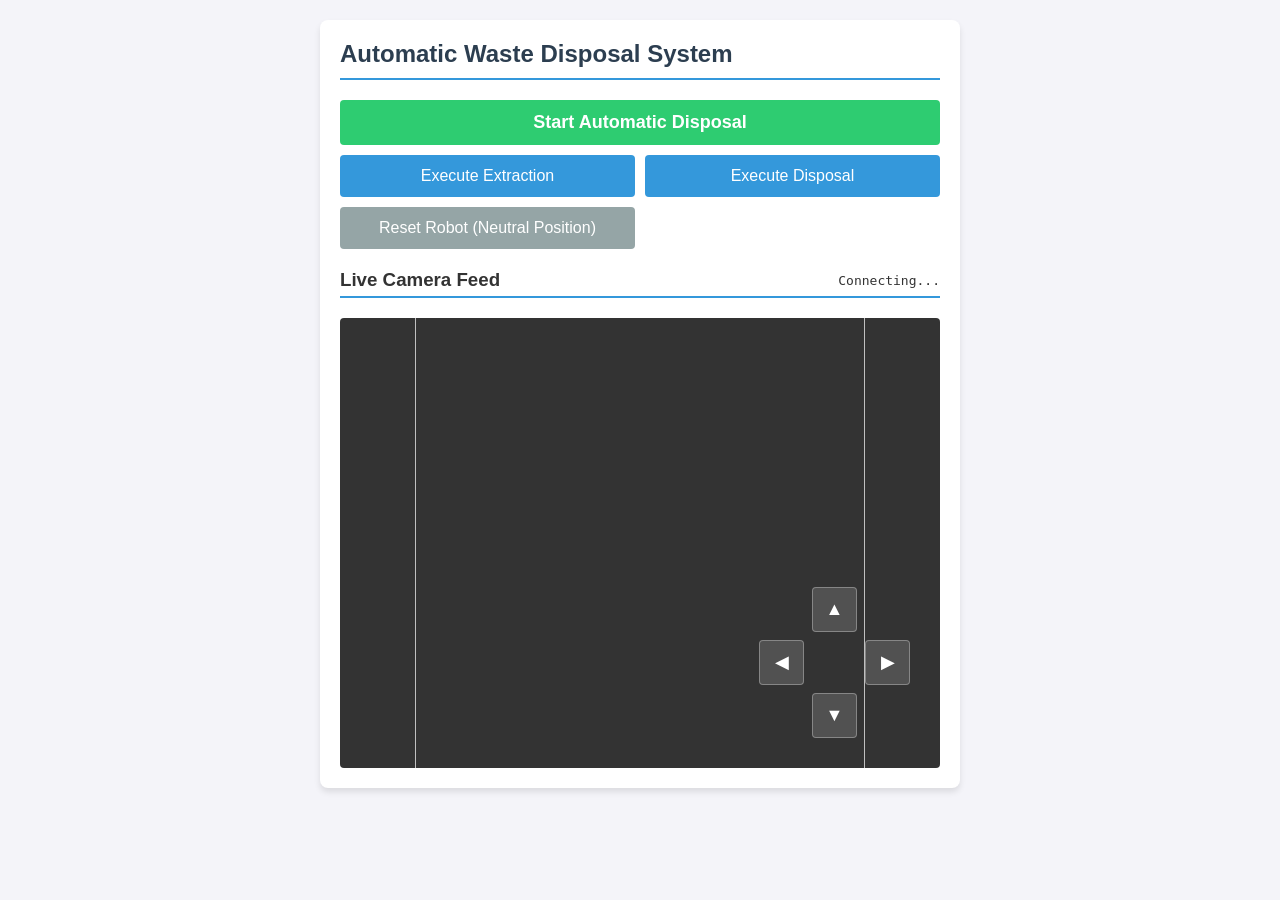
==== final_project/frontend/index.html @ 3cc3830e "Merge branch 'tong/nav' of https://github.com/kvn147/cse481 into kevin/poses" ====
<!DOCTYPE html>
<html>
<head>
  <title>Automatic Waste Disposal</title>
  <script src="https://cdn.jsdelivr.net/npm/roslib/build/roslib.min.js"></script>
  <link rel="stylesheet" href="style.css">
</head>
<body>
  <div class="container">
    <h2>Automatic Waste Disposal System</h2>

    <div class="controls">
      <button class="primary" onclick="executeTask('sequence')">Start Automatic Disposal</button>
      <button onclick="executeTask('extraction')">Execute Extraction</button>
      <button onclick="executeTask('disposal')">Execute Disposal</button>
      <button class="secondary" onclick="executeTask('reset')">Reset Robot (Neutral Position)</button>
    </div>

    <div style="display: flex; justify-content: space-between; align-items: center; margin-top: 20px; border-bottom: 2px solid #3498db; padding-bottom: 5px;">
      <h3 style="margin: 0;">Live Camera Feed</h3>
      <div>
        <span id="status" style="font-family: monospace; margin-left: 5px;">Connecting...</span>
      </div>
    </div>

    <div class="camera-feed" id="video">
        <img src="https://video.kevinn.me/stream?topic=/camera/color/image_raw" style="transform: rotate(90deg);">
        <div class="camera-controls-container">
          <div class="dpad">
            <button class="dpad-button up" onclick="executeTask('camera_up')">▲</button>
            <button class="dpad-button left" onclick="executeTask('camera_left')">◀</button>
            <button class="dpad-button down" onclick="executeTask('camera_down')">▼</button>
            <button class="dpad-button right" onclick="executeTask('camera_right')">▶</button>
          </div>
        </div>
    </div>
    </div>

    <script>
    const ros = new ROSLIB.Ros({
      url: "wss://ros.kevinn.me"
    });

    const taskTopic = new ROSLIB.Topic({
      ros: ros,
      name: "/task_execution",
      messageType: "std_msgs/String"
    });

    const statusText = document.getElementById("status");

    ros.on('connection', () => {
      statusText.innerText = "Connected to Stretch";
      statusText.style.color = "#27ae60";
    });

    ros.on('error', (error) => {
      statusText.innerText = "Error Connecting to Stretch";
      statusText.style.color = "#e74c3c";
    });

    ros.on('close', () => {
      statusText.innerText = "Connection Closed";
      statusText.style.color = "#f39c12";
    });

    function executeTask(taskType) {
      const msg = new ROSLIB.Message({
        data: taskType
      });
      taskTopic.publish(msg);
      statusText.innerText = "Status: Executing " + taskType + "...";
      console.log("Published task:", taskType);
    }
    </script>

</body>
</html>
---- final_project/frontend/style.css ----
body { 
    font-family: 'Segoe UI', Tahoma, Geneva, Verdana, sans-serif; 
    background-color: #f4f4f9; 
    color: #333; 
    margin: 0; 
    padding: 20px; 
    display: flex; 
    flex-direction: column; 
    align-items: center; 
}
.container { 
    background: white; 
    padding: 20px; 
    border-radius: 8px; 
    box-shadow: 0 4px 6px rgba(0,0,0,0.1); 
    width: 100%; 
    max-width: 600px; 
}
h2 { 
    color: #2c3e50; 
    border-bottom: 2px solid #3498db; 
    padding-bottom: 10px; 
    margin-top: 0; 
}
.controls { 
    display: grid; 
    grid-template-columns: 1fr 1fr; 
    gap: 10px; 
    margin-bottom: 20px; 
}
button { 
    padding: 12px; 
    font-size: 16px; 
    border: none; 
    border-radius: 4px; 
    cursor: pointer; 
    transition: background 0.3s, transform 0.1s; 
    background-color: #3498db; 
    color: white; 
}
button:hover { 
    background-color: #2980b9; 
}
button:active {
    transform: translateY(2px);
}
button.secondary { 
    background-color: #95a5a6; 
}
button.secondary:hover { 
    background-color: #7f8c8d; 
}
button.primary { 
    background-color: #2ecc71; 
    grid-column: span 2; 
    font-weight: bold; 
    font-size: 18px;
}
button.primary:hover { 
    background-color: #27ae60; 
}
.camera-feed { 
    width: 100%; 
    aspect-ratio: 4/3; 
    background: #333; 
    display: flex; 
    align-items: center; 
    justify-content: center; 
    margin-top: 20px; 
    border-radius: 4px; 
    color: #fff; 
    font-style: italic;
    overflow: hidden;
    position: relative;
}
.camera-feed img {
    width: 100%;
    height: 100%;
    object-fit: contain;
}

.camera-controls-container {
    position: absolute;
    bottom: 20px;
    right: 20px;
    padding: 10px;
    background: transparent;
    display: flex;
    flex-direction: column;
    align-items: center;
    z-index: 10;
}

.dpad {
    display: grid;
    grid-template-areas: 
        ". up ."
        "left . right"
        ". down .";
    gap: 8px;
}

.dpad-button {
    width: 45px;
    height: 45px;
    padding: 0;
    font-size: 18px;
    display: flex;
    align-items: center;
    justify-content: center;
    background-color: rgba(255, 255, 255, 0.15);
    border: 1px solid rgba(255, 255, 255, 0.3);
    color: white;
}

.dpad-button:hover {
    background-color: rgba(255, 255, 255, 0.4);
    border: 1px solid rgba(255, 255, 255, 0.6);
}

.up { grid-area: up; }
.down { grid-area: down; }
.left { grid-area: left; }
.right { grid-area: right; }
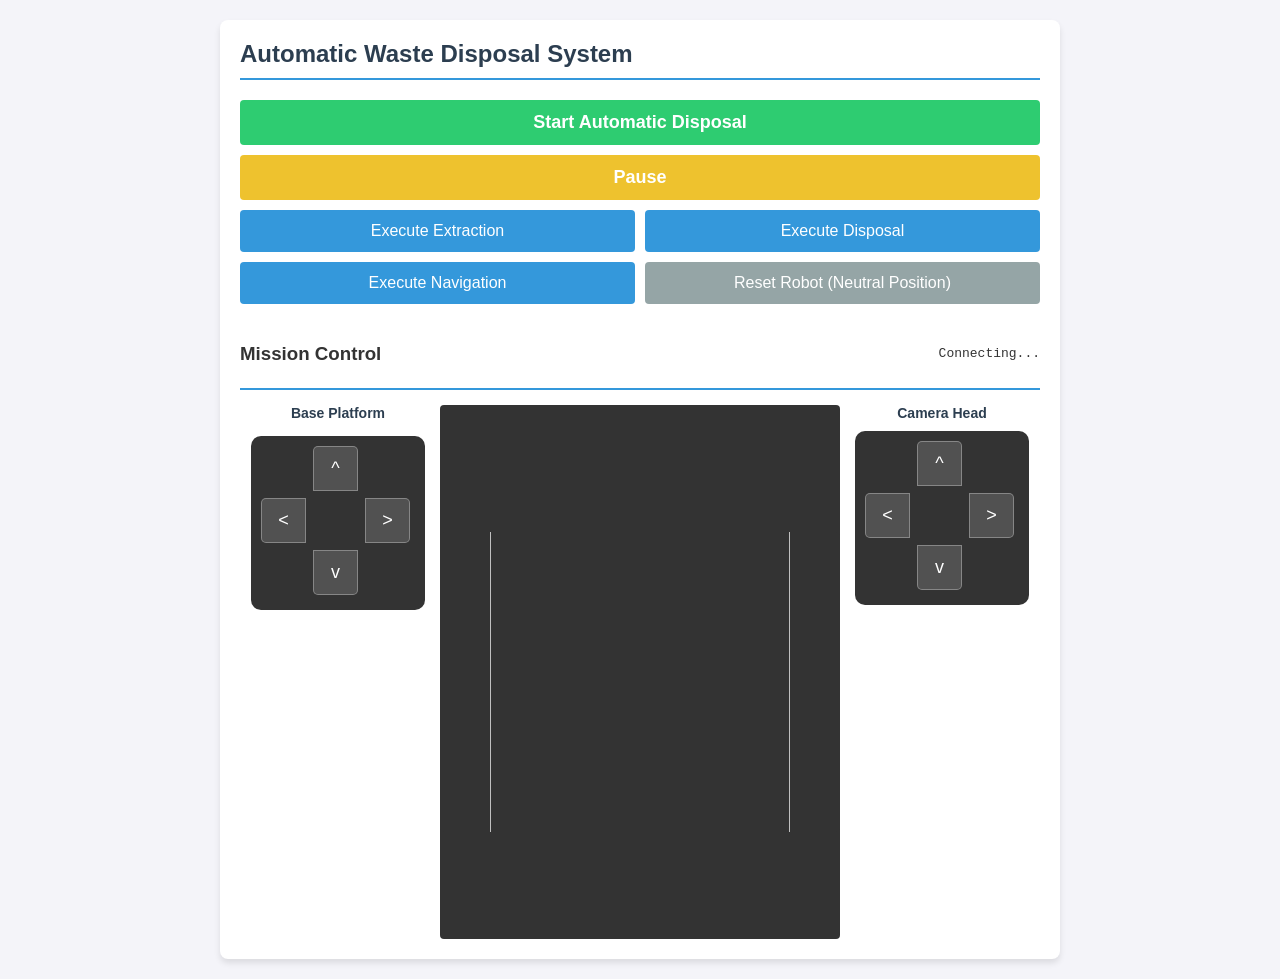
==== commit 6fc5768b: "ui layout" ====
--- a/final_project/frontend/index.html
+++ b/final_project/frontend/index.html
@@ -1,6 +1,7 @@
 <!DOCTYPE html>
 <html>
 <head>
+  <meta charset="UTF-8">
   <title>Automatic Waste Disposal</title>
   <script src="https://cdn.jsdelivr.net/npm/roslib/build/roslib.min.js"></script>
   <link rel="stylesheet" href="style.css">
@@ -11,32 +12,49 @@
 
     <div class="controls">
       <button class="primary" onclick="executeTask('sequence')">Start Automatic Disposal</button>
+      <button class="pause" onclick="executeTask('pause')">Pause</button>
       <button onclick="executeTask('extraction')">Execute Extraction</button>
       <button onclick="executeTask('disposal')">Execute Disposal</button>
+      <button onclick="executeTask('go_to_receptacle')">Execute Navigation</button>
       <button class="secondary" onclick="executeTask('reset')">Reset Robot (Neutral Position)</button>
     </div>
-
+    
     <div style="display: flex; justify-content: space-between; align-items: center; margin-top: 20px; border-bottom: 2px solid #3498db; padding-bottom: 5px;">
-      <h3 style="margin: 0;">Live Camera Feed</h3>
-      <div>
+    <h3>Mission Control</h3>
         <span id="status" style="font-family: monospace; margin-left: 5px;">Connecting...</span>
-      </div>
     </div>
-
-    <div class="camera-feed" id="video">
-        <img src="https://video.kevinn.me/stream?topic=/camera/color/image_raw" style="transform: rotate(90deg);">
-        <div class="camera-controls-container">
+    
+    <div class="teleop-side-by-side">
+      
+      <div class="control-column-left">
+        <h4 style="margin: 0 0 10px 0; font-size: 14px; color: #2c3e50; text-align: center;">Base Platform</h4>
+        <div class="base-controls-wrapper">
           <div class="dpad">
-            <button class="dpad-button up" onclick="executeTask('camera_up')">▲</button>
-            <button class="dpad-button left" onclick="executeTask('camera_left')">◀</button>
-            <button class="dpad-button down" onclick="executeTask('camera_down')">▼</button>
-            <button class="dpad-button right" onclick="executeTask('camera_right')">▶</button>
+            <button class="dpad-button up" onclick="executeTask('base_forward')">^</button>
+            <button class="dpad-button left" onclick="executeTask('base_left')">&lt;</button>
+            <button class="dpad-button down" onclick="executeTask('base_backward')">v</button>
+            <button class="dpad-button right" onclick="executeTask('base_right')">&gt;</button>
           </div>
         </div>
-    </div>
-    </div>
+      </div>
 
-    <script>
+      <div class="portrait-camera-feed-wrapper">
+        <div class="camera-feed" id="video">
+            <img src="https://video.kevinn.me/stream?topic=/camera/color/image_raw" style="transform: rotate(90deg);">
+        </div>
+      </div>
+
+      <div class="control-column-right">
+        <h4 style="margin: 0 0 10px 0; font-size: 14px; color: #2c3e50; text-align: center;">Camera Head</h4>
+        <div class="dpad">
+          <button class="dpad-button up" onclick="executeTask('camera_up')">^</button>
+          <button class="dpad-button left" onclick="executeTask('camera_left')">&lt;</button>
+          <button class="dpad-button down" onclick="executeTask('camera_down')">v</button>
+          <button class="dpad-button right" onclick="executeTask('camera_right')">&gt;</button>
+        </div>
+      </div>
+
+    </div> </div> <script>
     const ros = new ROSLIB.Ros({
       url: "wss://ros.kevinn.me"
     });
@@ -72,7 +90,6 @@
       statusText.innerText = "Status: Executing " + taskType + "...";
       console.log("Published task:", taskType);
     }
-    </script>
-
+  </script>
 </body>
 </html>
--- a/final_project/frontend/style.css
+++ b/final_project/frontend/style.css
@@ -14,7 +14,7 @@
     border-radius: 8px; 
     box-shadow: 0 4px 6px rgba(0,0,0,0.1); 
     width: 100%; 
-    max-width: 600px; 
+    max-width: 800px; 
 }
 h2 { 
     color: #2c3e50; 
@@ -59,6 +59,71 @@
 button.primary:hover { 
     background-color: #27ae60; 
 }
+button.pause { 
+    background-color: #eec22e; 
+    grid-column: span 2; 
+    font-weight: bold; 
+    font-size: 18px;
+}
+button.pause:hover {
+    background-color: #d0a01b; 
+}
+
+
+.teleop-side-by-side {
+    display: flex;
+    flex-direction: row;    
+    align-items: flex-start;
+    justify-content: center; 
+    gap: 15px;
+    margin-top: 15px;
+}
+
+.control-column {
+    display: flex;
+    flex-direction: column;
+    align-items: center;
+    min-width: 150px;  
+    flex: 0 1 auto;  
+    background-color: #fcfcfc;
+    border: 1px solid #eaeaea;
+    border-radius: 8px;
+    padding: 10px;
+}
+
+.portrait-camera-feed-wrapper {
+    flex: 1 1 auto;      
+    max-width: 400px;   
+    aspect-ratio: 3 / 4; 
+    background: #333; 
+    display: flex; 
+    align-items: center; 
+    justify-content: center; 
+    border-radius: 4px; 
+    overflow: hidden;  
+}
+
+.portrait-rotated-video {
+    width: 100%;
+    height: 100%;
+    object-fit: cover;               
+    transform: rotate(90deg) scale(1.33);
+}
+
+.base-section-header {
+    margin-top: 25px;
+    border-bottom: 2px solid #3498db;
+    padding-bottom: 5px;
+}
+.base-section-header h3 {
+    margin: 0;
+}
+.base-controls-wrapper {
+    display: flex;
+    justify-content: center;
+    margin: 15px 0;
+}
+
 .camera-feed { 
     width: 100%; 
     aspect-ratio: 4/3; 
@@ -93,11 +158,13 @@
 
 .dpad {
     display: grid;
-    grid-template-areas: 
-        ". up ."
-        "left . right"
-        ". down .";
-    gap: 8px;
+    grid-template-columns: 50px 50px 50px;
+    grid-template-rows: 50px 50px 50px;
+    gap: 2px;
+    background-color: #333;
+    padding: 10px;
+    border-radius: 10px;
+    width: fit-content;
 }
 
 .dpad-button {
@@ -118,7 +185,34 @@
     border: 1px solid rgba(255, 255, 255, 0.6);
 }
 
-.up { grid-area: up; }
-.down { grid-area: down; }
-.left { grid-area: left; }
-.right { grid-area: right; }+/* Placing the buttons */
+.up {
+  grid-column: 2 / 3;
+  grid-row: 1 / 2;
+  border-radius: 5px 5px 0 0;
+}
+
+.left {
+  grid-column: 1 / 2;
+  grid-row: 2 / 3;
+  border-radius: 5px 0 0 5px;
+}
+
+.right {
+  grid-column: 3 / 4;
+  grid-row: 2 / 3;
+  border-radius: 0 5px 5px 0;
+}
+
+.down {
+  grid-column: 2 / 3;
+  grid-row: 3 / 4;
+  border-radius: 0 0 5px 5px;
+}
+
+.middle {
+    grid-column: 2 / 3;
+    grid-row: 2 / 3;
+    object-fit: contain;
+    pointer-events: none;
+}
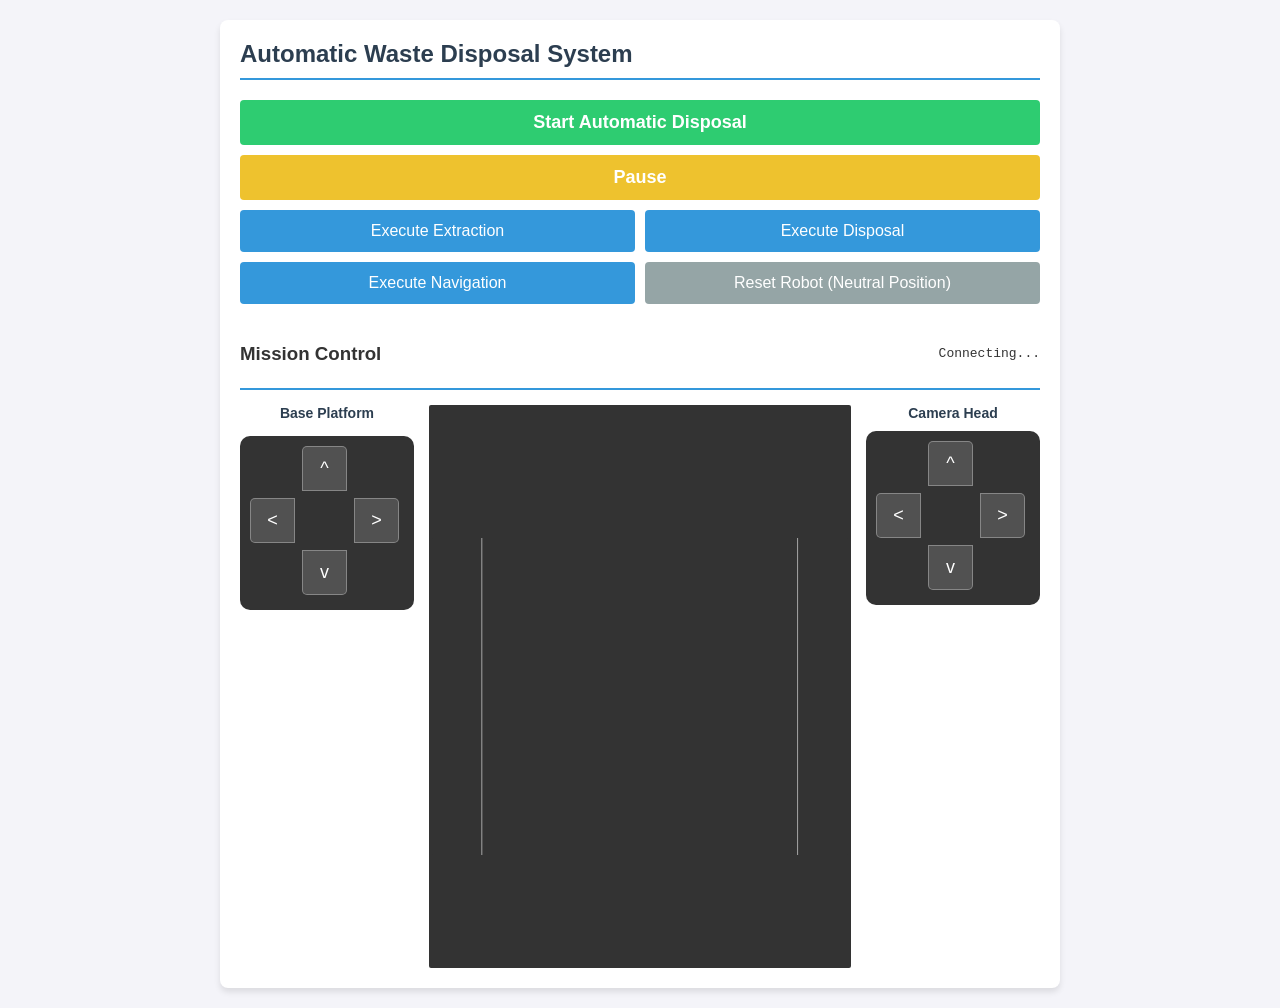
==== commit 5cdba8fa: "fixed?" ====
--- a/final_project/frontend/index.html
+++ b/final_project/frontend/index.html
@@ -12,9 +12,9 @@
 
     <div class="controls">
       <button class="primary" onclick="executeTask('sequence')">Start Automatic Disposal</button>
-      <button class="pause" onclick="executeTask('pause')">Pause</button>
-      <button onclick="executeTask('extraction')">Execute Extraction</button>
-      <button onclick="executeTask('disposal')">Execute Disposal</button>
+      <button id="toggle-btn" class="pause" onclick="togglePauseResume()">Pause</button>
+      <button onclick="executeTask('just_extraction')">Execute Extraction</button>
+      <button onclick="executeTask('just_disposal')">Execute Disposal</button>
       <button onclick="executeTask('go_to_receptacle')">Execute Navigation</button>
       <button class="secondary" onclick="executeTask('reset')">Reset Robot (Neutral Position)</button>
     </div>
@@ -67,6 +67,8 @@
 
     const statusText = document.getElementById("status");
 
+    let isPaused = false;
+
     ros.on('connection', () => {
       statusText.innerText = "Connected to Stretch";
       statusText.style.color = "#27ae60";
@@ -88,7 +90,33 @@
       });
       taskTopic.publish(msg);
       statusText.innerText = "Status: Executing " + taskType + "...";
+      
+      if (taskType === 'reset' || taskType === 'sequence') {
+        isPaused = false;
+        const btn = document.getElementById("toggle-btn");
+        btn.innerText = "Pause";
+        btn.className = "pause";
+      }      
+      
       console.log("Published task:", taskType);
+    }
+
+    function togglePauseResume() {
+      const btn = document.getElementById("toggle-btn");
+
+      if (!isPaused) {
+        // Switch to Paused state
+        isPaused= true;
+        btn.innerText = "Resume";
+        btn.className = "primary";
+        executeTask('pause');
+      } else {
+        // Switch back to Active running state
+        isPaused = false;
+        btn.innerText = "Pause";
+        btn.className = "pause";
+        executeTask('resume');
+      }
     }
   </script>
 </body>
--- a/final_project/frontend/style.css
+++ b/final_project/frontend/style.css
@@ -93,13 +93,13 @@
 
 .portrait-camera-feed-wrapper {
     flex: 1 1 auto;      
-    max-width: 400px;   
+    max-width: 800px;   
     aspect-ratio: 3 / 4; 
     background: #333; 
     display: flex; 
     align-items: center; 
     justify-content: center; 
-    border-radius: 4px; 
+    border-radius: 2px; 
     overflow: hidden;  
 }
 
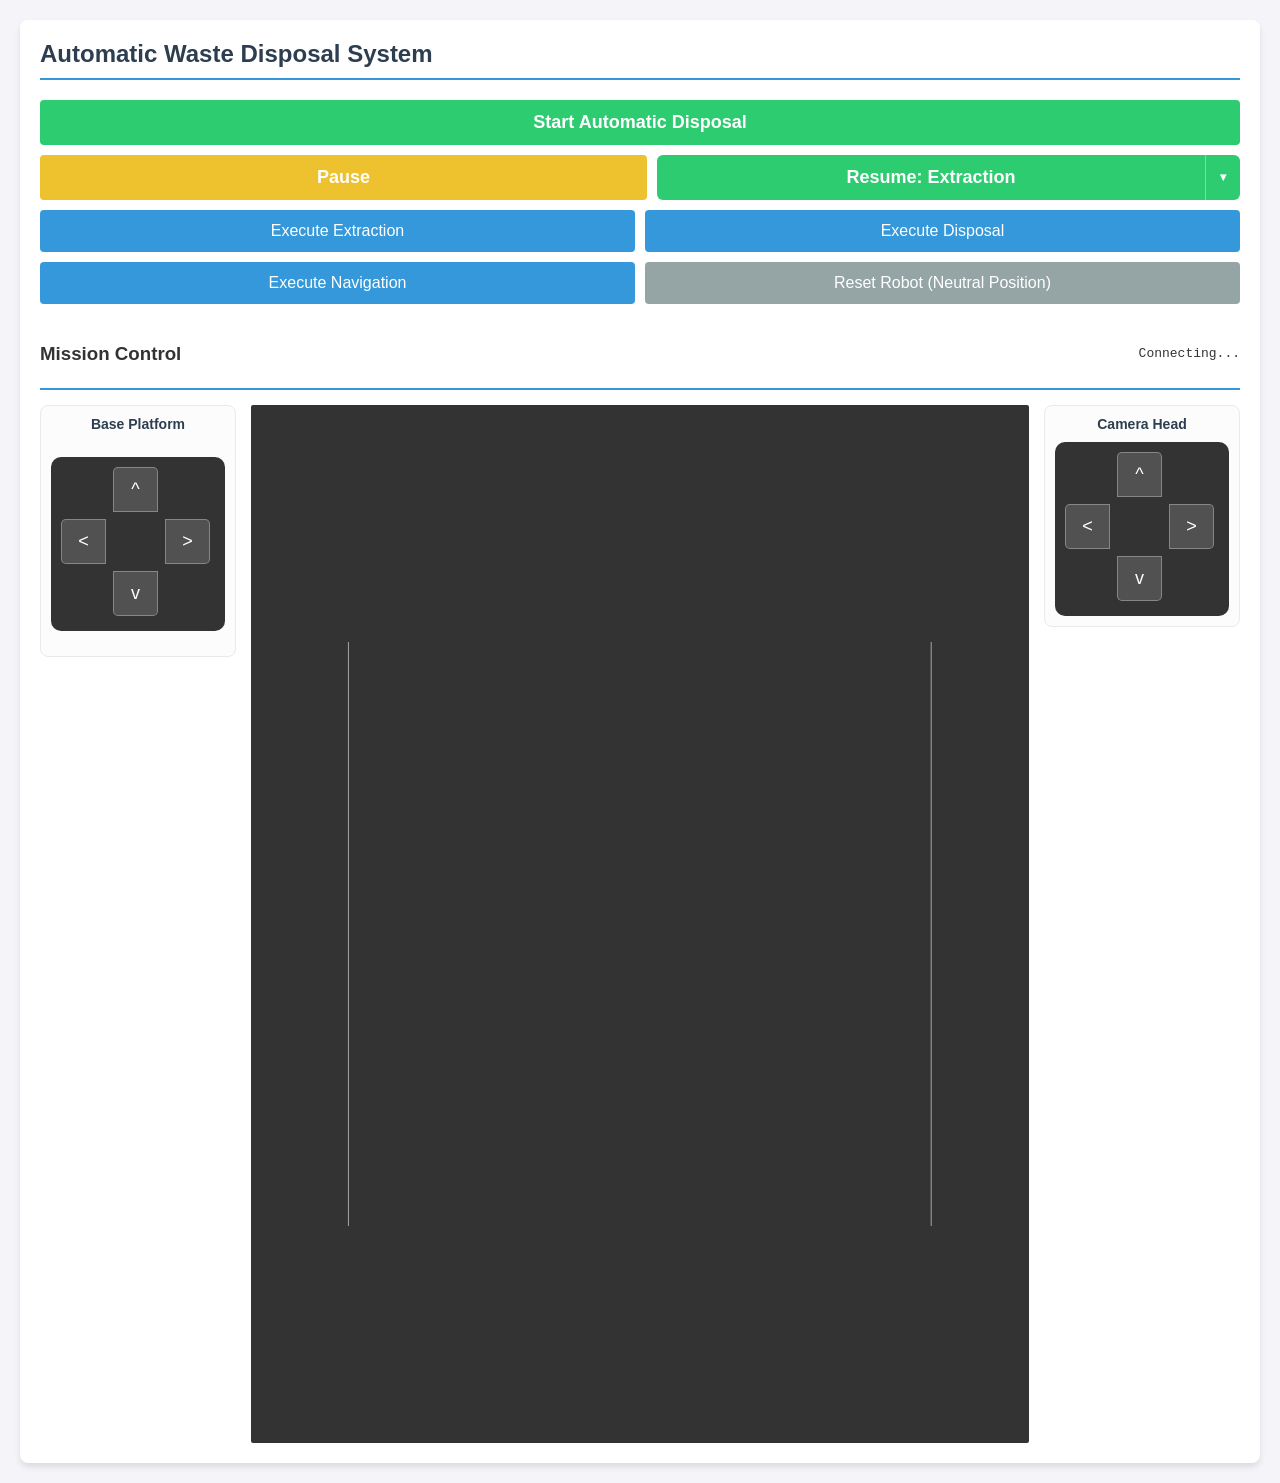
==== commit d8ece6db: "working?" ====
--- a/final_project/frontend/index.html
+++ b/final_project/frontend/index.html
@@ -12,27 +12,48 @@
 
     <div class="controls">
       <button class="primary" onclick="executeTask('sequence')">Start Automatic Disposal</button>
-      <button id="toggle-btn" class="pause" onclick="togglePauseResume()">Pause</button>
+
+      <div class="pause-resume-row">
+        <button id="pause-btn" class="pause" onclick="doPause()">Pause</button>
+
+        <div class="split-btn-group" id="resume-group">
+          <button id="resume-main" class="primary split-main" onclick="doResume()" disabled>
+            Resume: Extraction
+          </button>
+          <button class="primary split-arrow" onclick="togglePhaseMenu(event)" disabled id="resume-arrow">▾</button>
+          <div class="phase-menu" id="phase-menu">
+            <div class="phase-label">Start sequence from…</div>
+            <button onclick="selectPhase('extraction')">🗑 Extraction</button>
+            <button onclick="selectPhase('navigation')">🧭 Navigation</button>
+            <button onclick="selectPhase('disposal')">♻️ Disposal</button>
+          </div>
+        </div>
+      </div>
+
       <button onclick="executeTask('just_extraction')">Execute Extraction</button>
       <button onclick="executeTask('just_disposal')">Execute Disposal</button>
       <button onclick="executeTask('go_to_receptacle')">Execute Navigation</button>
       <button class="secondary" onclick="executeTask('reset')">Reset Robot (Neutral Position)</button>
     </div>
-    
-    <div style="display: flex; justify-content: space-between; align-items: center; margin-top: 20px; border-bottom: 2px solid #3498db; padding-bottom: 5px;">
-    <h3>Mission Control</h3>
-        <span id="status" style="font-family: monospace; margin-left: 5px;">Connecting...</span>
+
+    <div style="display:flex; justify-content:space-between; align-items:center; margin-top:20px; border-bottom:2px solid #3498db; padding-bottom:5px;">
+      <h3>Mission Control</h3>
+      <span id="status" style="font-family:monospace; margin-left:5px;">Connecting...</span>
     </div>
-    
+
+    <div id="nav-pause-banner">
+      ⚠️ <strong>Navigation cancelled.</strong>
+      Please teleop the robot to the receptacle, then choose a resume phase above.
+    </div>
+
     <div class="teleop-side-by-side">
-      
       <div class="control-column-left">
-        <h4 style="margin: 0 0 10px 0; font-size: 14px; color: #2c3e50; text-align: center;">Base Platform</h4>
+        <h4 style="margin:0 0 10px 0; font-size:14px; color:#2c3e50; text-align:center;">Base Platform</h4>
         <div class="base-controls-wrapper">
           <div class="dpad">
-            <button class="dpad-button up" onclick="executeTask('base_forward')">^</button>
-            <button class="dpad-button left" onclick="executeTask('base_left')">&lt;</button>
-            <button class="dpad-button down" onclick="executeTask('base_backward')">v</button>
+            <button class="dpad-button up"    onclick="executeTask('base_forward')">^</button>
+            <button class="dpad-button left"  onclick="executeTask('base_left')">&lt;</button>
+            <button class="dpad-button down"  onclick="executeTask('base_backward')">v</button>
             <button class="dpad-button right" onclick="executeTask('base_right')">&gt;</button>
           </div>
         </div>
@@ -40,84 +61,114 @@
 
       <div class="portrait-camera-feed-wrapper">
         <div class="camera-feed" id="video">
-            <img src="https://video.kevinn.me/stream?topic=/camera/color/image_raw" style="transform: rotate(90deg);">
+          <img src="https://video.kevinn.me/stream?topic=/camera/color/image_raw" style="transform:rotate(90deg);">
         </div>
       </div>
 
       <div class="control-column-right">
-        <h4 style="margin: 0 0 10px 0; font-size: 14px; color: #2c3e50; text-align: center;">Camera Head</h4>
+        <h4 style="margin:0 0 10px 0; font-size:14px; color:#2c3e50; text-align:center;">Camera Head</h4>
         <div class="dpad">
-          <button class="dpad-button up" onclick="executeTask('camera_up')">^</button>
-          <button class="dpad-button left" onclick="executeTask('camera_left')">&lt;</button>
-          <button class="dpad-button down" onclick="executeTask('camera_down')">v</button>
+          <button class="dpad-button up"    onclick="executeTask('camera_up')">^</button>
+          <button class="dpad-button left"  onclick="executeTask('camera_left')">&lt;</button>
+          <button class="dpad-button down"  onclick="executeTask('camera_down')">v</button>
           <button class="dpad-button right" onclick="executeTask('camera_right')">&gt;</button>
         </div>
       </div>
+    </div>
+  </div>
 
-    </div> </div> <script>
-    const ros = new ROSLIB.Ros({
-      url: "wss://ros.kevinn.me"
-    });
+  <script>
+    const ros = new ROSLIB.Ros({ url: "wss://ros.kevinn.me" });
 
     const taskTopic = new ROSLIB.Topic({
-      ros: ros,
+      ros,
       name: "/task_execution",
       messageType: "std_msgs/String"
     });
 
-    const statusText = document.getElementById("status");
-
-    let isPaused = false;
-
-    ros.on('connection', () => {
-      statusText.innerText = "Connected to Stretch";
-      statusText.style.color = "#27ae60";
+    const statusSubTopic = new ROSLIB.Topic({
+      ros,
+      name: "/task_status",
+      messageType: "std_msgs/String"
     });
 
-    ros.on('error', (error) => {
-      statusText.innerText = "Error Connecting to Stretch";
-      statusText.style.color = "#e74c3c";
+    const statusText      = document.getElementById("status");
+    const navPauseBanner  = document.getElementById("nav-pause-banner");
+    const resumeMain      = document.getElementById("resume-main");
+    const resumeArrow     = document.getElementById("resume-arrow");
+    const phaseMenu       = document.getElementById("phase-menu");
+    const pauseBtn        = document.getElementById("pause-btn");
+
+    let isPaused        = false;
+    let selectedPhase   = "extraction";
+
+    ros.on('connection', () => { statusText.innerText = "Connected to Stretch"; statusText.style.color = "#27ae60"; });
+    ros.on('error',      () => { statusText.innerText = "Error Connecting to Stretch"; statusText.style.color = "#e74c3c"; });
+    ros.on('close',      () => { statusText.innerText = "Connection Closed"; statusText.style.color = "#f39c12"; });
+
+    statusSubTopic.subscribe((msg) => {
+      statusText.innerText = msg.data;
+      if (msg.data.startsWith("PAUSED: Navigation")) {
+        navPauseBanner.style.display = "block";
+      } else if (msg.data === "Sequence complete!") {
+        navPauseBanner.style.display = "none";
+        setResumeEnabled(false);
+      }
     });
 
-    ros.on('close', () => {
-      statusText.innerText = "Connection Closed";
-      statusText.style.color = "#f39c12";
-    });
+    function setResumeEnabled(enabled) {
+      resumeMain.disabled  = !enabled;
+      resumeArrow.disabled = !enabled;
+    }
+
+    // Fixed functional override mapping the display content correctly
+    function setPhaseLabel(phase) {
+      const labels = { extraction: "Extraction", navigation: "Navigation", disposal: "Disposal" };
+      resumeMain.textContent = "Resume: " + (labels[phase] || phase);
+    }
 
     function executeTask(taskType) {
-      const msg = new ROSLIB.Message({
-        data: taskType
-      });
-      taskTopic.publish(msg);
+      taskTopic.publish(new ROSLIB.Message({ data: taskType }));
       statusText.innerText = "Status: Executing " + taskType + "...";
-      
-      if (taskType === 'reset' || taskType === 'sequence') {
+      navPauseBanner.style.display = "none";
+
+      if (taskType === 'sequence' || taskType === 'reset') {
         isPaused = false;
-        const btn = document.getElementById("toggle-btn");
-        btn.innerText = "Pause";
-        btn.className = "pause";
-      }      
-      
-      console.log("Published task:", taskType);
+        setResumeEnabled(false);
+      }
     }
 
-    function togglePauseResume() {
-      const btn = document.getElementById("toggle-btn");
-
+    function doPause() {
       if (!isPaused) {
-        // Switch to Paused state
-        isPaused= true;
-        btn.innerText = "Resume";
-        btn.className = "primary";
+        isPaused = true;
+        setResumeEnabled(true);
         executeTask('pause');
-      } else {
-        // Switch back to Active running state
-        isPaused = false;
-        btn.innerText = "Pause";
-        btn.className = "pause";
-        executeTask('resume');
+        statusText.innerText = "Status: Paused — robot resetting to neutral...";
       }
     }
+
+    function doResume() {
+      if (!isPaused) return;
+      isPaused = false;
+      navPauseBanner.style.display = "none";
+      setResumeEnabled(false);
+      const msg = new ROSLIB.Message({ data: "resume:" + selectedPhase });
+      taskTopic.publish(msg);
+      statusText.innerText = "Status: Resuming from " + selectedPhase + "...";
+    }
+
+    function togglePhaseMenu(e) {
+      e.stopPropagation();
+      phaseMenu.classList.toggle("open");
+    }
+
+    function selectPhase(phase) {
+      selectedPhase = phase;
+      setPhaseLabel(phase);
+      phaseMenu.classList.remove("open");
+    }
+
+    document.addEventListener("click", () => phaseMenu.classList.remove("open"));
   </script>
 </body>
 </html>
--- a/final_project/frontend/style.css
+++ b/final_project/frontend/style.css
@@ -14,7 +14,7 @@
     border-radius: 8px; 
     box-shadow: 0 4px 6px rgba(0,0,0,0.1); 
     width: 100%; 
-    max-width: 800px; 
+    max-width: 1200px; /* Increased from 800px to give the video room to grow */
 }
 h2 { 
     color: #2c3e50; 
@@ -61,14 +61,13 @@
 }
 button.pause { 
     background-color: #eec22e; 
-    grid-column: span 2; 
     font-weight: bold; 
     font-size: 18px;
+    width: 100%;
 }
 button.pause:hover {
     background-color: #d0a01b; 
 }
-
 
 .teleop-side-by-side {
     display: flex;
@@ -79,11 +78,12 @@
     margin-top: 15px;
 }
 
-.control-column {
+.control-column-left,
+.control-column-right {
     display: flex;
     flex-direction: column;
     align-items: center;
-    min-width: 150px;  
+    min-width: 120px;    /* Keeps the D-pads compact */
     flex: 0 1 auto;  
     background-color: #fcfcfc;
     border: 1px solid #eaeaea;
@@ -92,7 +92,8 @@
 }
 
 .portrait-camera-feed-wrapper {
-    flex: 1 1 auto;      
+    flex: 3 1 auto;      /* Increased flex-grow to 3 so it takes priority over the side columns */
+    min-width: 400px;    /* Force a larger minimum size */
     max-width: 800px;   
     aspect-ratio: 3 / 4; 
     background: #333; 
@@ -216,3 +217,90 @@
     object-fit: contain;
     pointer-events: none;
 }
+
+
+/* Spans the full width of the parent 2-column grid container */
+.pause-resume-row {
+    display: flex;
+    gap: 10px; 
+    grid-column: span 2;
+    width: 100%;
+}
+
+/* Standardizes structural widths within the row container */
+.pause-resume-row #pause-btn,
+.pause-resume-row #resume-group {
+    flex: 1; 
+    grid-column: auto; /* Overrides the 'span 2' inherited from global css */
+    margin: 0;
+}
+
+/* Configures the Split button framework to fill its half of the row */
+.split-btn-group {
+    display: flex; 
+    border-radius: 6px;
+    overflow: visible;
+    position: relative;
+}
+.split-btn-group .split-main {
+    border-radius: 6px 0 0 6px;
+    border-right: 1px solid rgba(255,255,255,0.35);
+    margin: 0;
+    flex: 1; 
+}
+.split-btn-group .split-arrow {
+    border-radius: 0 6px 6px 0;
+    padding: 0 14px;
+    margin: 0;
+    font-size: 12px;
+    flex-grow: 0;
+}
+.phase-menu {
+    display: none;
+    position: absolute;
+    top: calc(100% + 4px);
+    left: 0;
+    min-width: 200px;
+    background: #fff;
+    border: 1px solid #ccc;
+    border-radius: 6px;
+    box-shadow: 0 4px 12px rgba(0,0,0,0.15);
+    z-index: 100;
+    overflow: hidden;
+}
+.phase-menu.open { display: block; }
+.phase-menu button {
+    display: block;
+    width: 100%;
+    padding: 10px 16px;
+    text-align: left;
+    background: none;
+    border: none;
+    border-bottom: 1px solid #eee;
+    cursor: pointer;
+    font-size: 14px;
+    color: #2c3e50;
+    margin: 0;
+    border-radius: 0;
+}
+.phase-menu button:last-child { border-bottom: none; }
+.phase-menu button:hover { background: #f0f4ff; }
+.phase-label {
+    font-size: 11px;
+    text-transform: uppercase;
+    color: #888;
+    padding: 6px 16px 2px;
+    letter-spacing: 0.05em;
+}
+
+/* Status banner styling */
+#nav-pause-banner {
+    display: none;
+    margin-top: 12px;
+    padding: 10px 14px;
+    background: #fff3cd;
+    border: 1px solid #ffc107;
+    border-radius: 6px;
+    color: #856404;
+    font-size: 14px;
+}
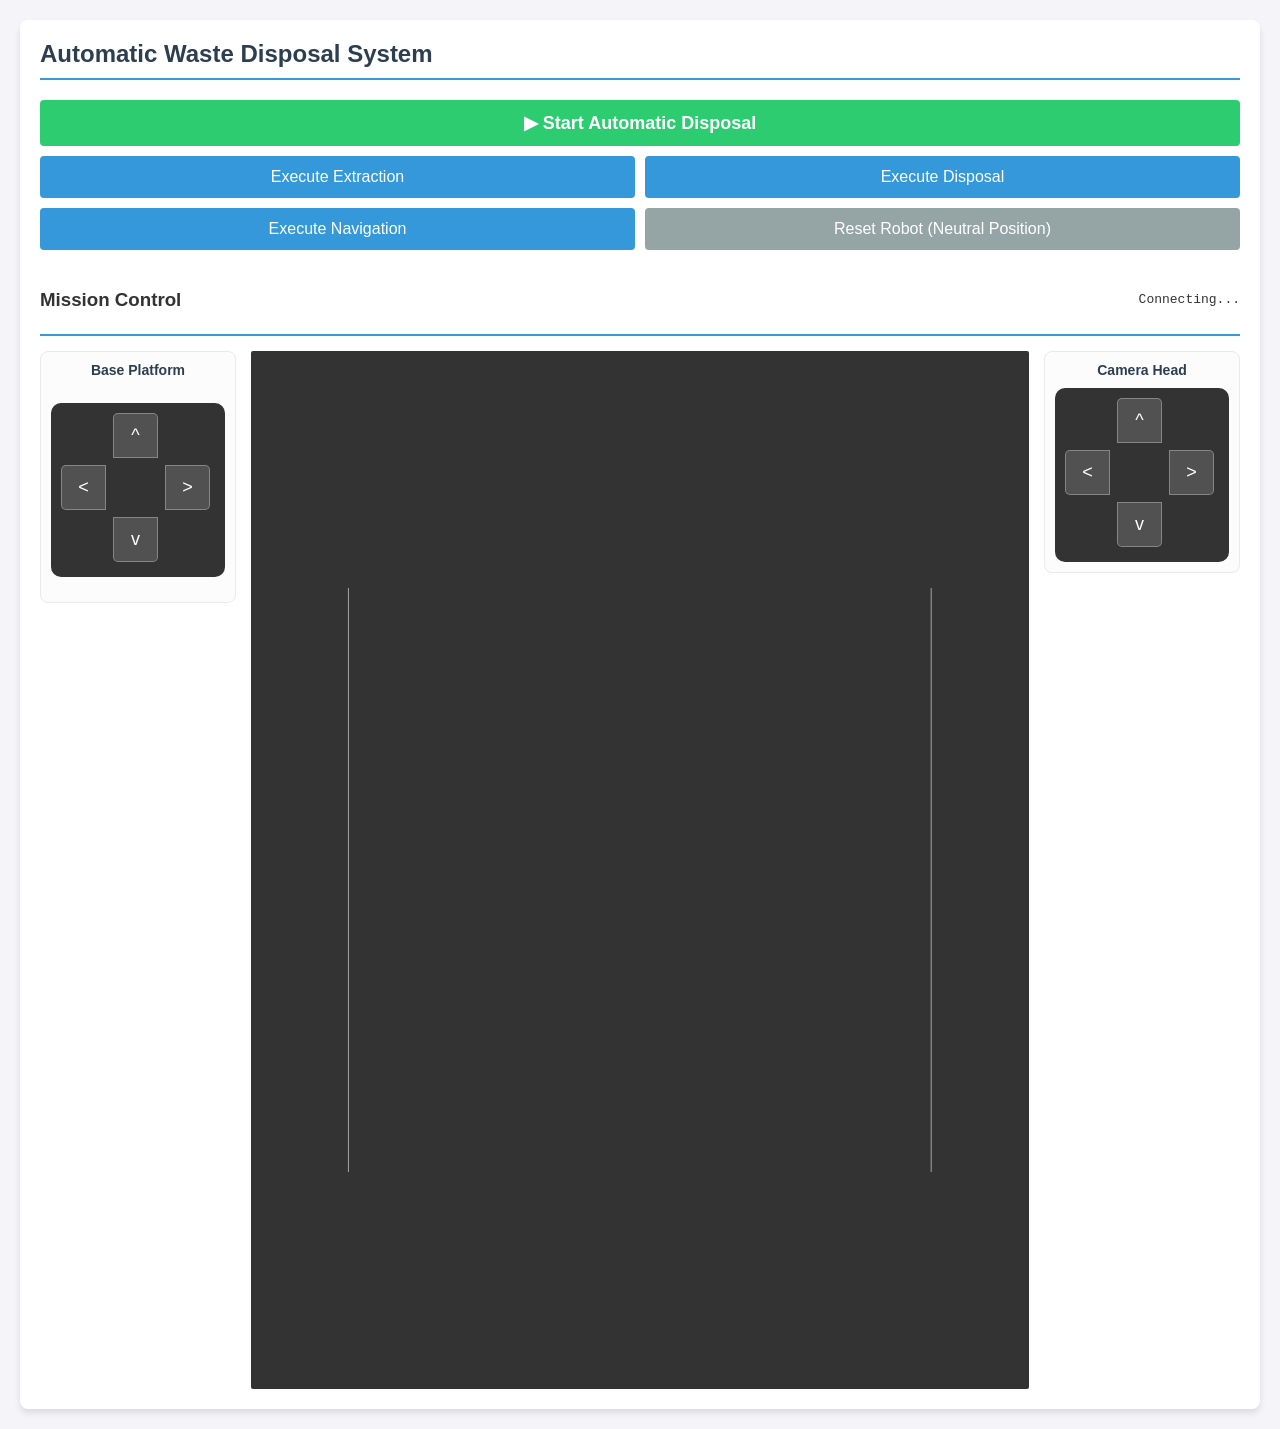
==== commit bd090eba: "better frontend" ====
--- a/final_project/frontend/index.html
+++ b/final_project/frontend/index.html
@@ -5,24 +5,54 @@
   <title>Automatic Waste Disposal</title>
   <script src="https://cdn.jsdelivr.net/npm/roslib/build/roslib.min.js"></script>
   <link rel="stylesheet" href="style.css">
+  <style>
+    /* New styling for the stateful master toggle button */
+    .master-btn-container {
+      grid-column: span 2;
+      display: flex;
+      gap: 10px;
+    }
+    
+    #master-control-btn {
+      flex: 1;
+      font-weight: bold;
+      font-size: 18px;
+      transition: background-color 0.3s ease;
+    }
+
+    /* Functional UI states for the master toggle */
+    #master-control-btn.state-idle { background-color: #2ecc71; }
+    #master-control-btn.state-idle:hover { background-color: #27ae60; }
+    
+    #master-control-btn.state-running { background-color: #f1c40f; color: #2c3e50; }
+    #master-control-btn.state-running:hover { background-color: #d4ac0d; }
+    
+    #master-control-btn.state-paused { background-color: #3498db; }
+    #master-control-btn.state-paused:hover { background-color: #2980b9; }
+
+    /* Visual feedback for disabled manual step-execution buttons */
+    button:disabled {
+      opacity: 0.5;
+      cursor: not-allowed;
+      background-color: #bdc3c7 !important;
+      color: #7f8c8d !important;
+      transform: none !important;
+    }
+  </style>
 </head>
 <body>
   <div class="container">
     <h2>Automatic Waste Disposal System</h2>
 
     <div class="controls">
-      <button class="primary" onclick="executeTask('sequence')">Start Automatic Disposal</button>
-
-      <div class="pause-resume-row">
-        <button id="pause-btn" class="pause" onclick="doPause()">Pause</button>
-
-        <div class="split-btn-group" id="resume-group">
-          <button id="resume-main" class="primary split-main" onclick="doResume()" disabled>
-            Resume: Extraction
+      <div class="master-btn-container">
+        <div class="split-btn-group" id="resume-group" style="width: 100%;">
+          <button id="master-control-btn" class="state-idle" onclick="handleMasterToggle()">
+            ▶ Start Automatic Disposal
           </button>
-          <button class="primary split-arrow" onclick="togglePhaseMenu(event)" disabled id="resume-arrow">▾</button>
+          <button id="resume-arrow" class="primary split-arrow" onclick="togglePhaseMenu(event)" disabled style="display: none;">▾</button>
           <div class="phase-menu" id="phase-menu">
-            <div class="phase-label">Start sequence from…</div>
+            <div class="phase-label">Resume sequence from…</div>
             <button onclick="selectPhase('extraction')">🗑 Extraction</button>
             <button onclick="selectPhase('navigation')">🧭 Navigation</button>
             <button onclick="selectPhase('disposal')">♻️ Disposal</button>
@@ -30,9 +60,9 @@
         </div>
       </div>
 
-      <button onclick="executeTask('just_extraction')">Execute Extraction</button>
-      <button onclick="executeTask('just_disposal')">Execute Disposal</button>
-      <button onclick="executeTask('go_to_receptacle')">Execute Navigation</button>
+      <button class="step-btn" onclick="executeTask('just_extraction')">Execute Extraction</button>
+      <button class="step-btn" onclick="executeTask('just_disposal')">Execute Disposal</button>
+      <button class="step-btn" onclick="executeTask('go_to_receptacle')">Execute Navigation</button>
       <button class="secondary" onclick="executeTask('reset')">Reset Robot (Neutral Position)</button>
     </div>
 
@@ -43,7 +73,7 @@
 
     <div id="nav-pause-banner">
       ⚠️ <strong>Navigation cancelled.</strong>
-      Please teleop the robot to the receptacle, then choose a resume phase above.
+      Please teleop the robot to the receptacle, then use the dropdown arrow on the main button to select a custom phase if needed, or hit Resume.
     </div>
 
     <div class="teleop-side-by-side">
@@ -94,37 +124,97 @@
 
     const statusText      = document.getElementById("status");
     const navPauseBanner  = document.getElementById("nav-pause-banner");
-    const resumeMain      = document.getElementById("resume-main");
+    const phaseMenu       = document.getElementById("phase-menu");
+    const masterCtrlBtn   = document.getElementById("master-control-btn");
     const resumeArrow     = document.getElementById("resume-arrow");
-    const phaseMenu       = document.getElementById("phase-menu");
-    const pauseBtn        = document.getElementById("pause-btn");
-
-    let isPaused        = false;
-    let selectedPhase   = "extraction";
+    const stepButtons     = document.querySelectorAll(".step-btn");
+
+    // Execution States: "IDLE", "RUNNING", "PAUSED"
+    let currentSystemState = "IDLE";
+    let selectedPhase      = "extraction";
 
     ros.on('connection', () => { statusText.innerText = "Connected to Stretch"; statusText.style.color = "#27ae60"; });
     ros.on('error',      () => { statusText.innerText = "Error Connecting to Stretch"; statusText.style.color = "#e74c3c"; });
     ros.on('close',      () => { statusText.innerText = "Connection Closed"; statusText.style.color = "#f39c12"; });
 
     statusSubTopic.subscribe((msg) => {
+      statusSubTopic.subscribe((msg) => {
       statusText.innerText = msg.data;
+      
       if (msg.data.startsWith("PAUSED: Navigation")) {
         navPauseBanner.style.display = "block";
+        // Ensure the UI enters the paused state if Nav2 interrupts itself
+        setSystemState("PAUSED"); 
+        
       } else if (msg.data === "Sequence complete!") {
         navPauseBanner.style.display = "none";
-        setResumeEnabled(false);
-      }
-    });
-
-    function setResumeEnabled(enabled) {
-      resumeMain.disabled  = !enabled;
-      resumeArrow.disabled = !enabled;
-    }
-
-    // Fixed functional override mapping the display content correctly
-    function setPhaseLabel(phase) {
-      const labels = { extraction: "Extraction", navigation: "Navigation", disposal: "Disposal" };
-      resumeMain.textContent = "Resume: " + (labels[phase] || phase);
+        
+        // FIX: Only transition back to Start/IDLE if the sequence was actually running.
+        // This ignores the false "Sequence complete!" message the backend fires during a Pause reset.
+        if (currentSystemState === "RUNNING") {
+          setSystemState("IDLE");
+        }
+      }
+    });
+    });
+
+    // Central state machine interface update logic
+    function setSystemState(state) {
+      currentSystemState = state;
+      
+      // Reset classes
+      masterCtrlBtn.className = "";
+      
+      if (state === "IDLE") {
+        masterCtrlBtn.innerText = "▶ Start Automatic Disposal";
+        masterCtrlBtn.classList.add("state-idle");
+        resumeArrow.style.display = "none";
+        resumeArrow.disabled = true;
+        toggleManualStepButtons(false); // Enabled
+        
+      } else if (state === "RUNNING") {
+        masterCtrlBtn.innerText = "⏸ Pause Sequence";
+        masterCtrlBtn.classList.add("state-running");
+        resumeArrow.style.display = "none";
+        resumeArrow.disabled = true;
+        toggleManualStepButtons(false); // Enabled
+        
+      } else if (state === "PAUSED") {
+        const labels = { extraction: "Extraction", navigation: "Navigation", disposal: "Disposal" };
+        masterCtrlBtn.innerText = "🔄 Resume: " + (labels[selectedPhase] || selectedPhase);
+        masterCtrlBtn.classList.add("state-paused");
+        resumeArrow.style.display = "block";
+        resumeArrow.disabled = false;
+        toggleManualStepButtons(true); // Greyed out / Disabled
+      }
+    }
+
+    function toggleManualStepButtons(shouldDisable) {
+      stepButtons.forEach(btn => {
+        btn.disabled = shouldDisable;
+      });
+    }
+
+    function handleMasterToggle() {
+      if (currentSystemState === "IDLE") {
+        // Trigger initial automation pipeline
+        executeTask('sequence');
+        setSystemState("RUNNING");
+        
+      } else if (currentSystemState === "RUNNING") {
+        // Intercept pipeline execution, halting movements via action client overrides
+        setSystemState("PAUSED");
+        executeTask('pause');
+        statusText.innerText = "Status: Paused — robot resetting to neutral...";
+        
+      } else if (currentSystemState === "PAUSED") {
+        // Dispatch targeted recovery entry point frame back onto backend task processor
+        navPauseBanner.style.display = "none";
+        const msg = new ROSLIB.Message({ data: "resume:" + selectedPhase });
+        taskTopic.publish(msg);
+        statusText.innerText = "Status: Resuming from " + selectedPhase + "...";
+        setSystemState("RUNNING");
+      }
     }
 
     function executeTask(taskType) {
@@ -133,28 +223,8 @@
       navPauseBanner.style.display = "none";
 
       if (taskType === 'sequence' || taskType === 'reset') {
-        isPaused = false;
-        setResumeEnabled(false);
-      }
-    }
-
-    function doPause() {
-      if (!isPaused) {
-        isPaused = true;
-        setResumeEnabled(true);
-        executeTask('pause');
-        statusText.innerText = "Status: Paused — robot resetting to neutral...";
-      }
-    }
-
-    function doResume() {
-      if (!isPaused) return;
-      isPaused = false;
-      navPauseBanner.style.display = "none";
-      setResumeEnabled(false);
-      const msg = new ROSLIB.Message({ data: "resume:" + selectedPhase });
-      taskTopic.publish(msg);
-      statusText.innerText = "Status: Resuming from " + selectedPhase + "...";
+        setSystemState(taskType === 'sequence' ? "RUNNING" : "IDLE");
+      }
     }
 
     function togglePhaseMenu(e) {
@@ -164,7 +234,9 @@
 
     function selectPhase(phase) {
       selectedPhase = phase;
-      setPhaseLabel(phase);
+      if (currentSystemState === "PAUSED") {
+        setSystemState("PAUSED"); // Forces re-render of text string label
+      }
       phaseMenu.classList.remove("open");
     }
 
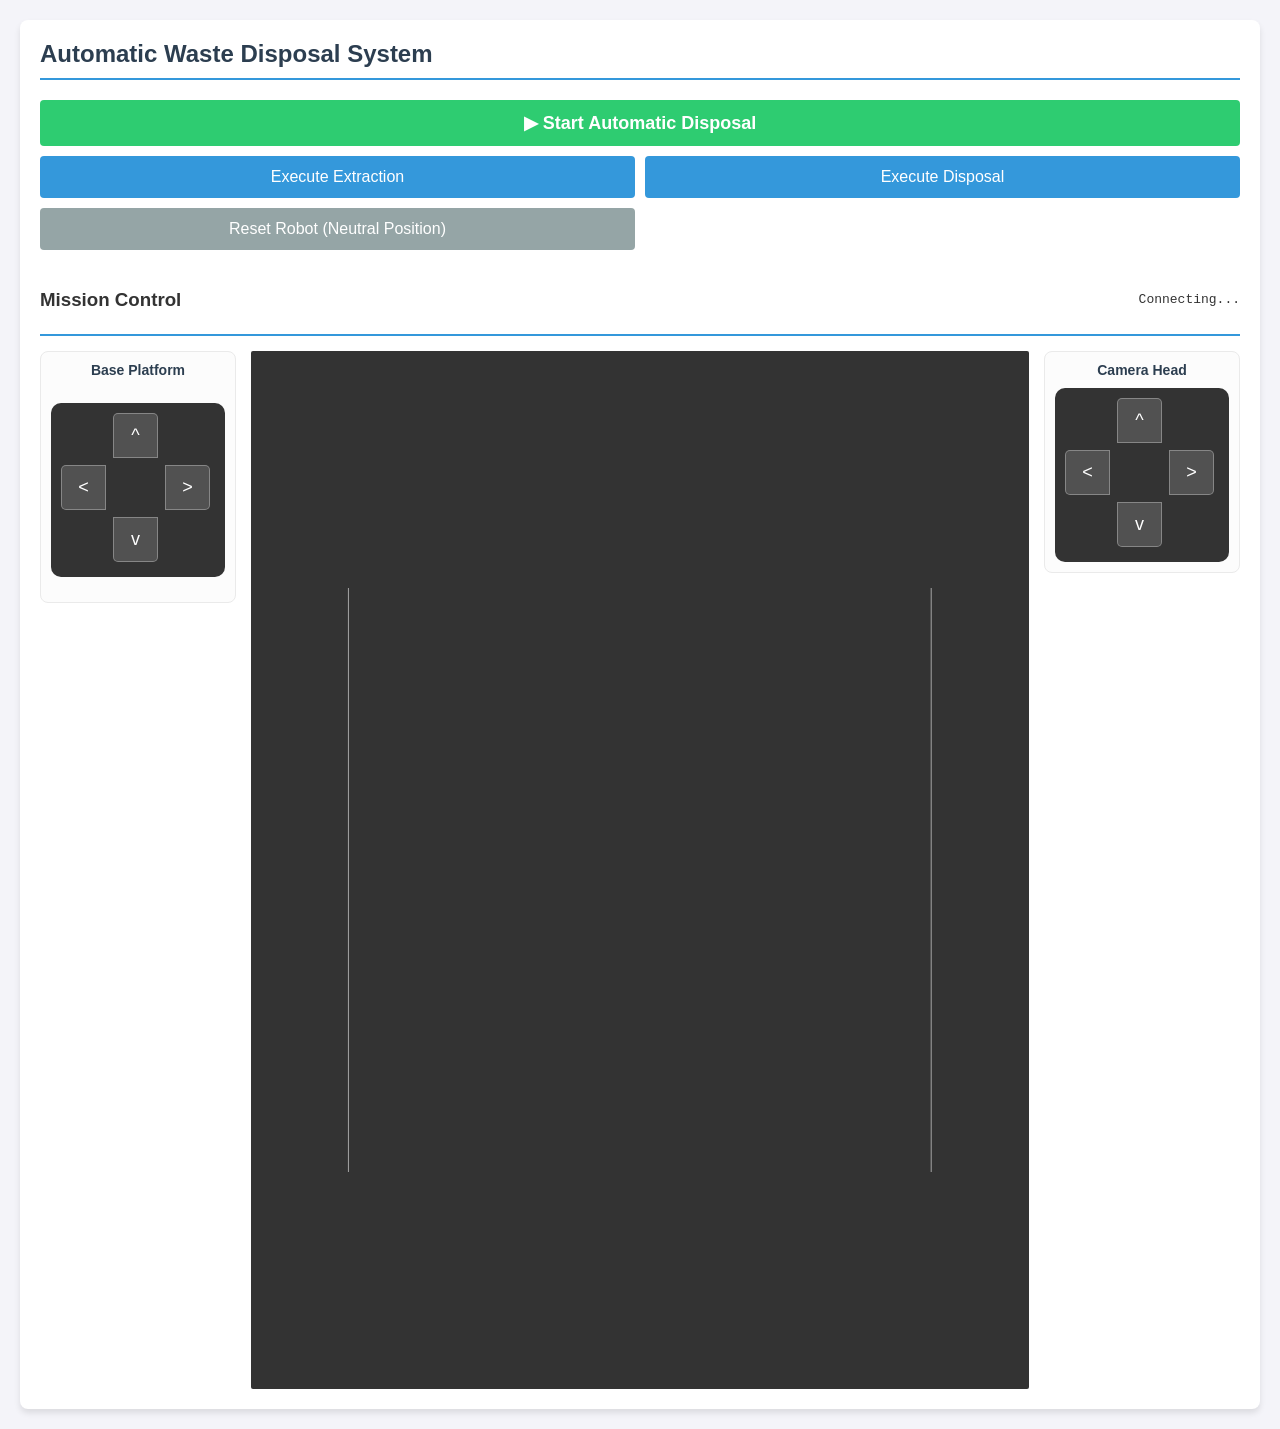
==== commit 5bbcc276: "DONEEEEE" ====
--- a/final_project/frontend/index.html
+++ b/final_project/frontend/index.html
@@ -54,7 +54,6 @@
           <div class="phase-menu" id="phase-menu">
             <div class="phase-label">Resume sequence from…</div>
             <button onclick="selectPhase('extraction')">🗑 Extraction</button>
-            <button onclick="selectPhase('navigation')">🧭 Navigation</button>
             <button onclick="selectPhase('disposal')">♻️ Disposal</button>
           </div>
         </div>
@@ -62,7 +61,6 @@
 
       <button class="step-btn" onclick="executeTask('just_extraction')">Execute Extraction</button>
       <button class="step-btn" onclick="executeTask('just_disposal')">Execute Disposal</button>
-      <button class="step-btn" onclick="executeTask('go_to_receptacle')">Execute Navigation</button>
       <button class="secondary" onclick="executeTask('reset')">Reset Robot (Neutral Position)</button>
     </div>
 
@@ -73,7 +71,7 @@
 
     <div id="nav-pause-banner">
       ⚠️ <strong>Navigation cancelled.</strong>
-      Please teleop the robot to the receptacle, then use the dropdown arrow on the main button to select a custom phase if needed, or hit Resume.
+      Please teleop the robot to the receptacle, then use the dropdown arrow on the main button to select a custom phase.
     </div>
 
     <div class="teleop-side-by-side">
@@ -138,7 +136,6 @@
     ros.on('close',      () => { statusText.innerText = "Connection Closed"; statusText.style.color = "#f39c12"; });
 
     statusSubTopic.subscribe((msg) => {
-      statusSubTopic.subscribe((msg) => {
       statusText.innerText = msg.data;
       
       if (msg.data.startsWith("PAUSED: Navigation")) {
@@ -156,8 +153,8 @@
         }
       }
     });
-    });
-
+
+    // Central state machine interface update logic
     // Central state machine interface update logic
     function setSystemState(state) {
       currentSystemState = state;
@@ -170,14 +167,14 @@
         masterCtrlBtn.classList.add("state-idle");
         resumeArrow.style.display = "none";
         resumeArrow.disabled = true;
-        toggleManualStepButtons(false); // Enabled
+        toggleManualStepButtons(true); // DISABLED when idle
         
       } else if (state === "RUNNING") {
         masterCtrlBtn.innerText = "⏸ Pause Sequence";
         masterCtrlBtn.classList.add("state-running");
         resumeArrow.style.display = "none";
         resumeArrow.disabled = true;
-        toggleManualStepButtons(false); // Enabled
+        toggleManualStepButtons(true); // DISABLED when running
         
       } else if (state === "PAUSED") {
         const labels = { extraction: "Extraction", navigation: "Navigation", disposal: "Disposal" };
@@ -185,7 +182,7 @@
         masterCtrlBtn.classList.add("state-paused");
         resumeArrow.style.display = "block";
         resumeArrow.disabled = false;
-        toggleManualStepButtons(true); // Greyed out / Disabled
+        toggleManualStepButtons(false); // ENABLED only when paused
       }
     }
 
